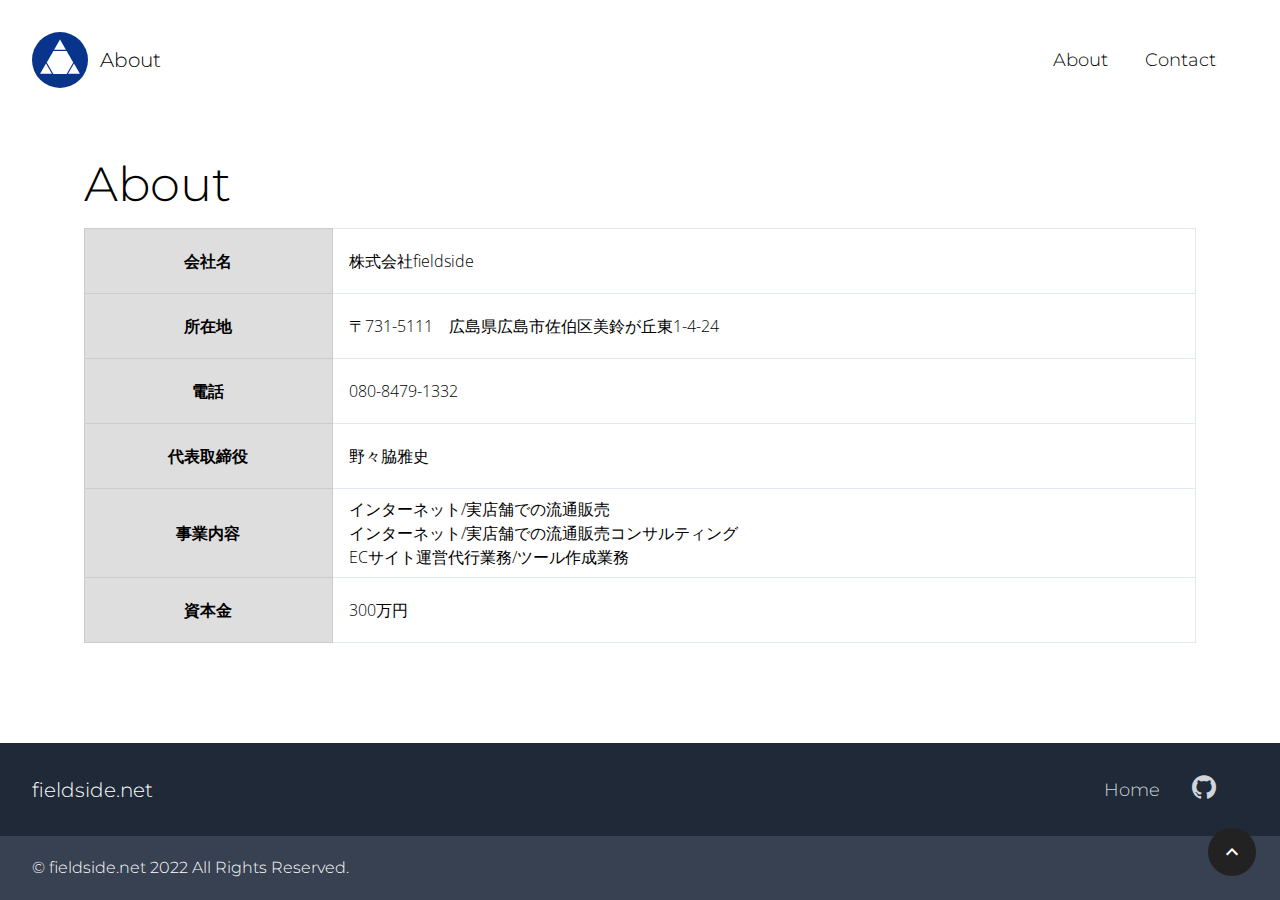
==== about/index.html @ 5f5660fa "publish" ====
<!DOCTYPE html>
<html lang="ja">

<head>

<meta charset="utf-8">
<title>fieldside.net | About</title>
<meta name="viewport" content="width=device-width,initial-scale=1.0">
<link rel="icon" href='/favicon-32x32.png'>

<link href='/css/fa5.min.css' rel="stylesheet" type="text/css">




<link rel="stylesheet" href="/css/style.min.e04a0c0721286edc1d39282bf171d03b2dc2d097d2c0094269122bdcfff6e8dd.css" />


<link href='/css/style.min.css' rel="stylesheet" type="text/css">
<link rel="stylesheet" href='/css/custom.css'>

<meta property="og:site_name" content="fieldside.net" />
<meta property="og:title" content="About | fieldside.net" />
<meta property="og:type" content="website" />
<meta property="og:url" content="http://www.fieldside.net/about/" />
<meta property="og:locale" content="ja_JP" />
<meta name="twitter:card" content="summary_large_image">
<meta property="twitter:title" content="About">


    <meta property="og:image" content="https://raw.githubusercontent.com/opera7133/tella/master/images/tn.png">
    <meta property="og:image:url" content="https://raw.githubusercontent.com/opera7133/tella/master/images/tn.png">

  <meta property="og:description" content="Hugo, the world&#39;s fastest framework for building websites" />
  <meta property="twitter:description" content="Hugo, the world&#39;s fastest framework for building websites" />


</head>

<body class="flex flex-col min-h-screen">
    <main class="flex-grow"><header>
    <div id="overlay">
        <ul class="text-center list-none text-white text-3xl">
            
            <li class="p-2">
                <a href="/about/">
                    <span>About</span>
                </a>
            </li>
            
            <li class="p-2">
                <a href="/contact/">
                    <span>Contact</span>
                </a>
            </li>
            
        </ul>
    </div>
    <nav class="flex items-center justify-between flex-wrap bg-opacity-100 p-8">
        <div class="flex items-center flex-shrink-0 text-xl text-grey-900 mr-6">
            <a href="http://www.fieldside.net"><img alt="Tella Logo"
                    class="h-14 mr-3" src="/img/logo/logo.svg"></a>
            <span>About</span>
        </div>
        <div class="block lg:hidden">
            <div id="hamburgerbtn" class="flex cursor-pointer items-center w-14 h-10 py-2 rounded mopen">
                <span class="top"></span>
                <span class="middle"></span>
                <span class="bottom"></span>
            </div>
        </div>
        <div class="hidden w-full block flex-grow lg:flex lg:items-center lg:w-auto" id="mobileMenu">
            <div class="text-lg lg:flex-grow">
            </div>
            <div class="text-lg">
                
                <a href="/about/"
                    class="duration-200 block mt-4 lg:inline-block lg:mt-0 text-black hover:opacity-60 mr-8">
                    About
                </a>
                
                <a href="/contact/"
                    class="duration-200 block mt-4 lg:inline-block lg:mt-0 text-black hover:opacity-60 mr-8">
                    Contact
                </a>
                
            </div>
        </div>
    </nav>
</header>
<div class="scroll-top rounded-full">
            <span class="icon-keyboard_arrow_up text-2xl"></span>
        </div>
<div class="mx-auto my-10 max-w-6xl">
    <div class="mx-3 col-span-3 lg:col-span-2 px-2">
        <h1 class="title text-5xl mb-4">About</h1>
        <div class="content py-1"><table class="kaisha">
   <tr>
      <th>会社名</th>
      <td>株式会社fieldside</td>
   </tr>
   <tr>
      <th>所在地</th>
      <td>〒731-5111　広島県広島市佐伯区美鈴が丘東1-4-24</td>
   </tr>
   <tr>
      <th>電話</th>
      <td>080-8479-1332</td>
   </tr>
   <tr>
      <th>代表取締役</th>
      <td>野々脇雅史</td>
   </tr>
   <tr>
      <th>事業内容</th>
      <td>
        インターネット/実店舗での流通販売<br>
        インターネット/実店舗での流通販売コンサルティング<br>
        ECサイト運営代行業務/ツール作成業務
      </td>
   </tr>
   <tr>
      <th>資本金</th>
      <td>300万円</td>
   </tr>
</table>
</div>
    </div>
</div>

    </main><footer class="bg-tlgray-100">
    
    <script src="/%20/js/clipboard.min.js"></script>
    <script src="/%20/js/highlight.min.js"></script>
    <script src="/%20/js/highlightjs-line-numbers.min.js"></script>
    <script src="/%20/js/sweetalert2.min.js"></script>
    <script>
        hljs.initHighlightingOnLoad();
        hljs.initLineNumbersOnLoad();
        new ClipboardJS('.url');

        function OnClickURL() {
            Swal.fire({
                icon: 'success',
                title: 'Copied!',
                text: 'Copied the URL and title.'
            })
        }
    </script>
    
    <script>
        function toggleNav() {
            var hamburger = document.getElementById("hamburgerbtn");
            var overlay = document.getElementById("overlay");
            var body = document.body;

            hamburger.addEventListener("click", function () {
                overlay.classList.toggle("open");
                hamburger.classList.toggle("is-open");
                body.classList.toggle("scroll-lock");
            });
        }
        toggleNav();

        document.querySelector('.scroll-top').addEventListener('click', () => {
            document.documentElement.scrollTop = 0;
        });
    </script>
    <link href="https://fonts.googleapis.com/css2?family=Montserrat&family=Open+Sans&display=swap" rel="stylesheet">
    <div class="flex items-center justify-between flex-wrap bg-gray-800 p-8 text-white">
        <div class="items-center text-xl text-grey-900 mr-6">
            fieldside.net
        </div>
        <div class="w-full block flex-grow lg:flex lg:items-center lg:w-auto" id="mobileMenu">
            <div class="text-lg lg:flex-grow">
            </div>
            <div class="flex flex-row items-center text-lg">
                
                <a href="/" class="block mt-4 lg:inline-block lg:mt-0 text-gray-300 hover:text-white mr-8">
                    
                    Home
                    
                </a>
                
                <a href="https://github.com/opera7133/tella" class="block mt-4 lg:inline-block lg:mt-0 text-gray-300 hover:text-white mr-8">
                    
                    <i class='icon-github text-2xl'></i>
                    
                </a>
                
            </div>
        </div>
    </div>
    <div class="copy pl-8 py-5 bg-tlgray-700 text-white text-md">
        &copy; fieldside.net 2022 All Rights Reserved.
    </div>
</footer></body>

</html>
---- css/style.min.e04a0c0721286edc1d39282bf171d03b2dc2d097d2c0094269122bdcfff6e8dd.css ----
*,::before,::after{box-sizing:border-box;border-width:0;border-style:solid;border-color:initial}::before,::after{--tw-content:''}html{line-height:1.5;-webkit-text-size-adjust:100%;-moz-tab-size:4;-o-tab-size:4;tab-size:4;font-family:ui-sans-serif,system-ui,-apple-system,BlinkMacSystemFont,segoe ui,Roboto,helvetica neue,Arial,noto sans,sans-serif,apple color emoji,segoe ui emoji,segoe ui symbol,noto color emoji}body{margin:0;line-height:inherit}hr{height:0;color:inherit;border-top-width:1px}abbr[title]{-webkit-text-decoration:underline dotted;text-decoration:underline dotted}h1,h2,h3,h4,h5,h6{font-size:inherit;font-weight:inherit}a{color:inherit;text-decoration:inherit}b,strong{font-weight:bolder}code,kbd,samp,pre{font-family:ui-monospace,SFMono-Regular,Menlo,Monaco,Consolas,liberation mono,courier new,monospace;font-size:1em}small{font-size:80%}sub,sup{font-size:75%;line-height:0;position:relative;vertical-align:baseline}sub{bottom:-.25em}sup{top:-.5em}table{text-indent:0;border-color:inherit;border-collapse:collapse}button,input,optgroup,select,textarea{font-family:inherit;font-size:100%;line-height:inherit;color:inherit;margin:0;padding:0}button,select{text-transform:none}button,[type=button],[type=reset],[type=submit]{-webkit-appearance:button;background-color:transparent;background-image:none}:-moz-focusring{outline:auto}:-moz-ui-invalid{box-shadow:none}progress{vertical-align:baseline}::-webkit-inner-spin-button,::-webkit-outer-spin-button{height:auto}[type=search]{-webkit-appearance:textfield;outline-offset:-2px}::-webkit-search-decoration{-webkit-appearance:none}::-webkit-file-upload-button{-webkit-appearance:button;font:inherit}summary{display:list-item}blockquote,dl,dd,h1,h2,h3,h4,h5,h6,hr,figure,p,pre{margin:0}fieldset{margin:0;padding:0}legend{padding:0}ol,ul,li,menu{list-style:none;margin:0;padding:0}textarea{resize:vertical}input::-moz-placeholder,textarea::-moz-placeholder{opacity:1;color:#9ca3af}input:-ms-input-placeholder,textarea:-ms-input-placeholder{opacity:1;color:#9ca3af}input::placeholder,textarea::placeholder{opacity:1;color:#9ca3af}button,[role=button]{cursor:pointer}:disabled{cursor:default}img,svg,video,canvas,audio,iframe,embed,object{display:block;vertical-align:middle}img,video{max-width:100%;height:auto}[hidden]{display:none}*,::before,::after{--tw-translate-x:0;--tw-translate-y:0;--tw-rotate:0;--tw-skew-x:0;--tw-skew-y:0;--tw-scale-x:1;--tw-scale-y:1;--tw-transform:translateX(var(--tw-translate-x)) translateY(var(--tw-translate-y)) rotate(var(--tw-rotate)) skewX(var(--tw-skew-x)) skewY(var(--tw-skew-y)) scaleX(var(--tw-scale-x)) scaleY(var(--tw-scale-y));--tw-border-opacity:1;border-color:rgb(229 231 235/var(--tw-border-opacity));--tw-ring-offset-shadow:0 0 #0000;--tw-ring-shadow:0 0 #0000;--tw-shadow:0 0 #0000;--tw-shadow-colored:0 0 #0000}.container{width:100%}@media(min-width:640px){.container{max-width:640px}}@media(min-width:768px){.container{max-width:768px}}@media(min-width:1024px){.container{max-width:1024px}}@media(min-width:1280px){.container{max-width:1280px}}@media(min-width:1536px){.container{max-width:1536px}}.pointer-events-none{pointer-events:none}.relative{position:relative}.col-span-3{grid-column:span 3/span 3}.col-span-1{grid-column:span 1/span 1}.m-2{margin:.5rem}.m-3{margin:.75rem}.mx-auto{margin-left:auto;margin-right:auto}.my-10{margin-top:2.5rem;margin-bottom:2.5rem}.mx-3{margin-left:.75rem;margin-right:.75rem}.my-2{margin-top:.5rem;margin-bottom:.5rem}.my-4{margin-top:1rem;margin-bottom:1rem}.my-5{margin-top:1.25rem;margin-bottom:1.25rem}.mx-2{margin-left:.5rem;margin-right:.5rem}.ml-2{margin-left:.5rem}.mb-4{margin-bottom:1rem}.mr-2{margin-right:.5rem}.mt-1{margin-top:.25rem}.mb-3{margin-bottom:.75rem}.mr-6{margin-right:1.5rem}.mt-4{margin-top:1rem}.mr-8{margin-right:2rem}.mr-3{margin-right:.75rem}.mt-3{margin-top:.75rem}.mb-2{margin-bottom:.5rem}.block{display:block}.flex{display:flex}.inline-flex{display:inline-flex}.grid{display:grid}.hidden{display:none}.h-14{height:3.5rem}.h-auto{height:auto}.h-10{height:2.5rem}.min-h-screen{min-height:100vh}.w-full{width:100%}.w-14{width:3.5rem}.w-auto{width:auto}.max-w-6xl{max-width:72rem}.max-w-7xl{max-width:80rem}.max-w-full{max-width:100%}.flex-shrink-0{flex-shrink:0}.flex-grow{flex-grow:1}.transform{transform:var(--tw-transform)}.cursor-pointer{cursor:pointer}.cursor-auto{cursor:auto}.list-none{list-style-type:none}.grid-cols-2{grid-template-columns:repeat(2,minmax(0,1fr))}.grid-cols-1{grid-template-columns:repeat(1,minmax(0,1fr))}.flex-row{flex-direction:row}.flex-col{flex-direction:column}.flex-wrap{flex-wrap:wrap}.content-center{align-content:center}.items-center{align-items:center}.justify-center{justify-content:center}.justify-between{justify-content:space-between}.gap-2{gap:.5rem}.gap-3{gap:.75rem}.rounded-full{border-radius:9999px}.rounded{border-radius:.25rem}.border{border-width:1px}.border-0{border-width:0}.border-r{border-right-width:1px}.border-b{border-bottom-width:1px}.border-l{border-left-width:1px}.border-gray-600{--tw-border-opacity:1;border-color:rgb(75 85 99/var(--tw-border-opacity))}.border-white{--tw-border-opacity:1;border-color:rgb(255 255 255/var(--tw-border-opacity))}.border-blue-600{--tw-border-opacity:1;border-color:rgb(37 99 235/var(--tw-border-opacity))}.border-gray-400{--tw-border-opacity:1;border-color:rgb(156 163 175/var(--tw-border-opacity))}.border-gray-200{--tw-border-opacity:1;border-color:rgb(229 231 235/var(--tw-border-opacity))}.bg-red-600{--tw-bg-opacity:1;background-color:rgb(220 38 38/var(--tw-bg-opacity))}.bg-gray-800{--tw-bg-opacity:1;background-color:rgb(31 41 55/var(--tw-bg-opacity))}.bg-tlgray-700{--tw-bg-opacity:1;background-color:rgb(55 65 81/var(--tw-bg-opacity))}.bg-white{--tw-bg-opacity:1;background-color:rgb(255 255 255/var(--tw-bg-opacity))}.bg-blue-600{--tw-bg-opacity:1;background-color:rgb(37 99 235/var(--tw-bg-opacity))}.bg-tlgray-800{--tw-bg-opacity:1;background-color:rgb(31 41 55/var(--tw-bg-opacity))}.bg-tlgray-200{--tw-bg-opacity:1;background-color:rgb(229 231 235/var(--tw-bg-opacity))}.bg-gray-200{--tw-bg-opacity:1;background-color:rgb(229 231 235/var(--tw-bg-opacity))}.bg-opacity-100{--tw-bg-opacity:1}.p-8{padding:2rem}.p-2{padding:.5rem}.p-0{padding:0}.p-1{padding:.25rem}.p-6{padding:1.5rem}.p-3{padding:.75rem}.p-4{padding:1rem}.px-2{padding-left:.5rem;padding-right:.5rem}.py-1{padding-top:.25rem;padding-bottom:.25rem}.px-1{padding-left:.25rem;padding-right:.25rem}.py-4{padding-top:1rem;padding-bottom:1rem}.py-3{padding-top:.75rem;padding-bottom:.75rem}.py-2{padding-top:.5rem;padding-bottom:.5rem}.py-5{padding-top:1.25rem;padding-bottom:1.25rem}.px-5{padding-left:1.25rem;padding-right:1.25rem}.px-6{padding-left:1.5rem;padding-right:1.5rem}.py-6{padding-top:1.5rem;padding-bottom:1.5rem}.px-4{padding-left:1rem;padding-right:1rem}.py-10{padding-top:2.5rem;padding-bottom:2.5rem}.px-8{padding-left:2rem;padding-right:2rem}.pl-8{padding-left:2rem}.pl-4{padding-left:1rem}.pb-5{padding-bottom:1.25rem}.text-center{text-align:center}.text-4xl{font-size:2.25rem;line-height:2.5rem}.text-2xl{font-size:1.5rem;line-height:2rem}.text-5xl{font-size:3rem;line-height:1}.text-xl{font-size:1.25rem;line-height:1.75rem}.text-lg{font-size:1.125rem;line-height:1.75rem}.text-3xl{font-size:1.875rem;line-height:2.25rem}.text-base{font-size:1rem;line-height:1.5rem}.text-sm{font-size:.875rem;line-height:1.25rem}.font-bold{font-weight:700}.leading-4{line-height:1rem}.leading-normal{line-height:1.5}.text-white{--tw-text-opacity:1;color:rgb(255 255 255/var(--tw-text-opacity))}.text-gray-300{--tw-text-opacity:1;color:rgb(209 213 219/var(--tw-text-opacity))}.text-black{--tw-text-opacity:1;color:rgb(0 0 0/var(--tw-text-opacity))}.text-blue-600{--tw-text-opacity:1;color:rgb(37 99 235/var(--tw-text-opacity))}.text-gray-900{--tw-text-opacity:1;color:rgb(17 24 39/var(--tw-text-opacity))}.text-gray-700{--tw-text-opacity:1;color:rgb(55 65 81/var(--tw-text-opacity))}.text-gray-600{--tw-text-opacity:1;color:rgb(75 85 99/var(--tw-text-opacity))}.shadow-md{--tw-shadow:0 4px 6px -1px rgb(0 0 0 / 0.1), 0 2px 4px -2px rgb(0 0 0 / 0.1);--tw-shadow-colored:0 4px 6px -1px var(--tw-shadow-color), 0 2px 4px -2px var(--tw-shadow-color);box-shadow:var(--tw-ring-offset-shadow,0 0 #0000),var(--tw-ring-shadow,0 0 #0000),var(--tw-shadow)}.transition-colors{transition-property:background-color,border-color,color,fill,stroke;transition-timing-function:cubic-bezier(.4,0,.2,1);transition-duration:150ms}.duration-300{transition-duration:300ms}.duration-200{transition-duration:200ms}.duration-100{transition-duration:100ms}.duration-500{transition-duration:500ms}.hover\:-translate-y-1:hover{--tw-translate-y:-0.25rem;transform:var(--tw-transform)}.hover\:border-black:hover{--tw-border-opacity:1;border-color:rgb(0 0 0/var(--tw-border-opacity))}.hover\:border-blue-700:hover{--tw-border-opacity:1;border-color:rgb(29 78 216/var(--tw-border-opacity))}.hover\:bg-gray-400:hover{--tw-bg-opacity:1;background-color:rgb(156 163 175/var(--tw-bg-opacity))}.hover\:text-black:hover{--tw-text-opacity:1;color:rgb(0 0 0/var(--tw-text-opacity))}.hover\:text-white:hover{--tw-text-opacity:1;color:rgb(255 255 255/var(--tw-text-opacity))}.hover\:text-blue-700:hover{--tw-text-opacity:1;color:rgb(29 78 216/var(--tw-text-opacity))}.hover\:opacity-60:hover{opacity:.6}.hover\:opacity-80:hover{opacity:.8}.hover\:shadow-lg:hover{--tw-shadow:0 10px 15px -3px rgb(0 0 0 / 0.1), 0 4px 6px -4px rgb(0 0 0 / 0.1);--tw-shadow-colored:0 10px 15px -3px var(--tw-shadow-color), 0 4px 6px -4px var(--tw-shadow-color);box-shadow:var(--tw-ring-offset-shadow,0 0 #0000),var(--tw-ring-shadow,0 0 #0000),var(--tw-shadow)}.hover\:shadow-md:hover{--tw-shadow:0 4px 6px -1px rgb(0 0 0 / 0.1), 0 2px 4px -2px rgb(0 0 0 / 0.1);--tw-shadow-colored:0 4px 6px -1px var(--tw-shadow-color), 0 2px 4px -2px var(--tw-shadow-color);box-shadow:var(--tw-ring-offset-shadow,0 0 #0000),var(--tw-ring-shadow,0 0 #0000),var(--tw-shadow)}.focus\:border-gray-500:focus{--tw-border-opacity:1;border-color:rgb(107 114 128/var(--tw-border-opacity))}.focus\:bg-white:focus{--tw-bg-opacity:1;background-color:rgb(255 255 255/var(--tw-bg-opacity))}.focus\:outline-none:focus{outline:2px solid transparent;outline-offset:2px}@media(prefers-color-scheme:dark){.dark\:border-gray-600{--tw-border-opacity:1;border-color:rgb(75 85 99/var(--tw-border-opacity))}}@media(min-width:768px){.md\:grid-cols-2{grid-template-columns:repeat(2,minmax(0,1fr))}.md\:py-10{padding-top:2.5rem;padding-bottom:2.5rem}}@media(min-width:1024px){.lg\:col-span-2{grid-column:span 2/span 2}.lg\:mt-0{margin-top:0}.lg\:inline-block{display:inline-block}.lg\:flex{display:flex}.lg\:hidden{display:none}.lg\:h-44{height:11rem}.lg\:w-auto{width:auto}.lg\:max-w-full{max-width:100%}.lg\:flex-grow{flex-grow:1}.lg\:grid-cols-3{grid-template-columns:repeat(3,minmax(0,1fr))}.lg\:items-center{align-items:center}.lg\:border-l-0{border-left-width:0}.lg\:border-t{border-top-width:1px}.lg\:border-gray-400{--tw-border-opacity:1;border-color:rgb(156 163 175/var(--tw-border-opacity))}.lg\:py-1{padding-top:.25rem;padding-bottom:.25rem}.lg\:px-0{padding-left:0;padding-right:0}.lg\:text-2xl{font-size:1.5rem;line-height:2rem}}
---- css/style.min.css ----
@font-face{font-family:icomoon;src:url(./fonts/icomoon.ttf?k0g81o) format('truetype'),url(./fonts/icomoon.woff?k0g81o) format('woff'),url(./fonts/icomoon.svg?k0g81o#icomoon) format('svg');font-weight:400;font-style:normal;font-display:block}[class*=" icon-"],[class^=icon-]{font-family:icomoon!important;speak:never;font-style:normal;font-weight:400;font-variant:normal;text-transform:none;line-height:1;-webkit-font-smoothing:antialiased;-moz-osx-font-smoothing:grayscale}.icon-facebook:before{content:"\f09a"}.icon-get-pocket:before{content:"\f265"}.icon-line:before{content:"\e90e"}.icon-hatenabookmark:before{content:"\e90f"}.icon-discord:before{content:"\e907"}.icon-email:before{content:"\e902"}.icon-message:before{content:"\e900"}.icon-create:before{content:"\e901"}.icon-access_time:before{content:"\e903"}.icon-file_download:before{content:"\e90b"}.icon-folder:before{content:"\e908"}.icon-desktop_windows:before{content:"\e906"}.icon-keyboard_arrow_left:before{content:"\e904"}.icon-keyboard_arrow_right:before{content:"\e905"}.icon-keyboard_arrow_up:before{content:"\e90d"}.icon-remove_red_eye:before{content:"\e90c"}.icon-person:before{content:"\e90a"}.icon-lightbulb_outline:before{content:"\e909"}.icon-price-tag:before{content:"\e935"}.icon-sphere:before{content:"\e9c9"}.icon-link:before{content:"\e9cb"}.icon-twitter:before{content:"\ea96"}.icon-youtube:before{content:"\ea9d"}.icon-github:before{content:"\eab0"}body{font-family:Montserrat,"Noto Sans JP",sans-serif;font-weight:300}html{scroll-behavior:smooth}@keyframes ScaleAni{0%{transform:scale(.9)}100%{transform:scale(1)}}.swiper-slide .s-fade-txt{position:absolute;top:50%;left:50%;transform:translate(-50%,-50%);opacity:0}.swiper-slide .s-fade-txt{animation:FadeAni .5s ease 1s 1 normal both}@keyframes FadeAni{0%{opacity:0}100%{opacity:1}}.wrap{overflow:hidden}.swiper-wrapper img{width:100%;height:85vh;object-fit:cover}.active{display:block!important}.slide-wrap img{width:100%;height:85vh;object-fit:cover}.slide-class{margin:0 auto}.animation-slide{position:relative}.swiper-button-next:after,.swiper-button-prev:after,.swiper-conteiner-rtl{color:#fff}.swiper-pagination-bullet{background:#fff}.mopen{float:left;display:block;background:rgba(255,255,255,0);position:relative;z-index:1000}.mopen span{transition:all .3s;transform:rotate(0);width:50px;height:2px;display:block;background:#000;position:absolute;left:50%;top:50%;margin-left:-25px}.mopen .top{transform:translateY(-17px)}.mopen .bottom{transform:translateY(17px)}.mopen.is-open span{background:#fff}.mopen.is-open .middle{background:rgba(255,255,255,0)}.mopen.is-open .top{transform:rotate(-45deg) translateY(0)}.mopen.is-open .bottom{transform:rotate(45deg) translateY(0)}#overlay{visibility:hidden;display:flex;transition:.3s linear;position:absolute;z-index:900;align-items:center;justify-content:center;left:0;top:0;width:100%;height:100%;background:#222;opacity:0}#overlay.open{visibility:visible;opacity:.95}body.scroll-lock{position:fixed;left:0;right:0;top:0;bottom:0}.scroll-top{background-color:#222;text-align:center;color:#fff;position:fixed;right:1.5rem;bottom:1.5rem;width:3rem;height:3rem;display:flex;flex-direction:column;z-index:1000;padding-top:.75em;padding-bottom:.75em;cursor:pointer}.content li li{margin-left:.8em;font-size:.9em}.content{margin-bottom:3em;font-family:"Open Sans",sans-serif}.content li{font-size:1.1em;padding-top:.25rem;padding-bottom:.25rem}.content a{color:#007bff}.content a:hover{text-decoration:underline}.content p{padding-top:.25rem;padding-bottom:.25rem;font-size:1.1em;letter-spacing:.03em}.content h1,.content h2,.content h3,.content h4,.content h5,.content h6{margin:3em 0 .25em}.content h1+h2,.content h2+h3,.content h2+h4,.content h3+h4,.content h3+h5,.content h4+h5,.content h4+h6,.content h5+h6{margin-top:1em}.content h1{font-size:2.25rem}.content h2{padding-top:.55em;padding-bottom:.5em;padding-left:.5em;background-color:#f6f6f6;border-left:4px solid #222;font-weight:700;font-size:1.55em}.content h3{font-size:1.4rem;padding-bottom:.25em;border-bottom:2px solid #222;font-weight:700}.content h4{font-size:1.25rem}.content h5{font-size:1.125rem}.content h6{font-size:1rem}.content b{font-style:bold}.content blockquote{background-color:#edf2f7;padding:.5rem 1rem}.content table:not(.hljs-ln){display:table;border-collapse:collapse;border-spacing:2px;table-layout:auto}.content th{padding:.5rem 1rem;display:table-cell;text-align:-internal-center}.content td:not(.hljs-ln-line){padding:.5rem 1rem;box-sizing:border-box;border:1px solid #e2e8f0;display:table-cell;text-align:-internal-center}.content tr{display:table-row}.content thead{display:table-header-group}.sans{font-family:"Open Sans",sans-serif}pre{padding:.5rem;max-width:72em;overflow:auto}code,kbd,samp{font-family:Menlo,Monaco,Consolas,"Liberation Mono","Courier New",monospace;font-size:1em}ol{margin-left:1em;list-style-type:decimal}.footnotes{margin-top:1rem}blockquote{margin:.8rem 0}iframe{margin:.8rem 0}.s_video_simple{margin:.8rem 0}table:not(.hljs-ln){margin-bottom:.8rem}.highlight{margin-bottom:.8rem}ul{margin-left:.4rem;list-style:inside}b,strong{font-weight:700}input[type=text],textarea{width:100%;max-width:72em;margin-bottom:.5em;margin-top:.5em}input,textarea{-webkit-appearance:none}.pagination{display:flex;list-style:none;border-radius:.25rem;margin:20px 0;padding:0;justify-content:center}.page-link{position:relative;display:block;padding:.75rem 1rem;margin-left:-1px;line-height:1.25;border:1px solid #dee2e6}.homepage .page-link,.listing .page-link{background-color:#fff}.page-item.disabled .page-link{color:#6c757d;pointer-events:none;cursor:auto;background-color:#fff;border-color:#dee2e6}.page-item.active .page-link{z-index:1}#TableOfContents>ul{border:1px solid #999;border-radius:3px;padding:.5em 1em;line-height:2}#TableOfContents>ul:before{content:"Table of Contents";text-align:center;font-size:1.5em;font-weight:400}#TableOfContents ul{list-style-type:none}#TableOfContents li{padding-top:0}#TableOfContents li>ul{padding-left:1em;width:100%}#TableOfContents a{display:block;border-bottom:dashed 1px #d3d3d3}.hljs-ln-code{padding-left:.8em!important}::-webkit-scrollbar{width:10px}::-webkit-scrollbar-track{border-radius:8px;box-shadow:inset 0 0 5px rgba(0,0,0,.1)}::-webkit-scrollbar-thumb{background-color:#121212;border-radius:10px;box-shadow:0 0 0 1px #121212}.share-button{padding-top:10px;padding-bottom:8px;transition:all .3s}.share-button:hover{opacity:.7}.twitter{background-color:#1da1f2}.line{background-color:#00c300}.facebook{background-color:#3b5998}.pocket{background-color:#ef4056}.hatena{background-color:#00a4de}.url{background-color:#222}
---- css/custom.css ----
/*
 This CSS file is used to override the existing styles of the theme.
 You can change the article headings, fonts, colors, etc.
*/
.kaisha {
width: 100%;
}

.kaisha th,
.kaisha td {
border: 1px solid #ccc;
padding: 20px;
}

.kaisha th {
font-weight: bold;
background-color: #dedede; 
}

@media screen and (max-width: 767px) {
.kaisha,
.kaisha tr,
.kaisha td,
.kaisha th {display:block;}
.kaisha th {width:auto;}
}
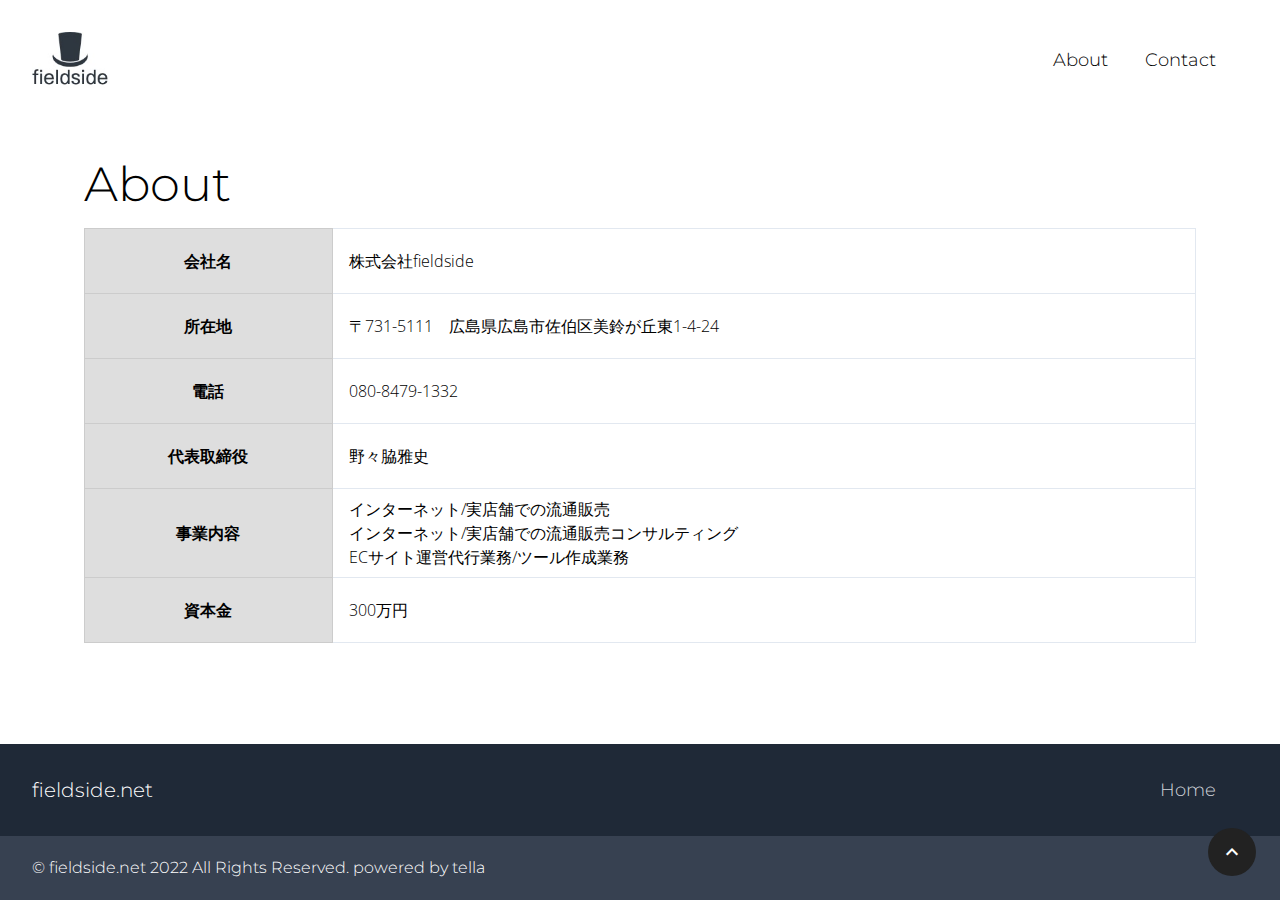
==== commit 9fef0b1d: "publish" ====
--- a/about/index.html
+++ b/about/index.html
@@ -28,11 +28,11 @@
 <meta property="twitter:title" content="About">
 
 
-    <meta property="og:image" content="https://raw.githubusercontent.com/opera7133/tella/master/images/tn.png">
-    <meta property="og:image:url" content="https://raw.githubusercontent.com/opera7133/tella/master/images/tn.png">
+    <meta property="og:image" content="http://www.fieldside.net">
+    <meta property="og:image:url" content="http://www.fieldside.net">
 
-  <meta property="og:description" content="Hugo, the world&#39;s fastest framework for building websites" />
-  <meta property="twitter:description" content="Hugo, the world&#39;s fastest framework for building websites" />
+  <meta property="og:description" content="企業情報" />
+  <meta property="twitter:description" content="企業情報" />
 
 
 </head>
@@ -58,9 +58,9 @@
     </div>
     <nav class="flex items-center justify-between flex-wrap bg-opacity-100 p-8">
         <div class="flex items-center flex-shrink-0 text-xl text-grey-900 mr-6">
-            <a href="http://www.fieldside.net"><img alt="Tella Logo"
-                    class="h-14 mr-3" src="/img/logo/logo.svg"></a>
-            <span>About</span>
+            <a href="http://www.fieldside.net"><img alt="fieldside"
+                    class="h-14 mr-3" src="/img/logo/logo.jpeg"></a>
+             
         </div>
         <div class="block lg:hidden">
             <div id="hamburgerbtn" class="flex cursor-pointer items-center w-14 h-10 py-2 rounded mopen">
@@ -182,18 +182,14 @@
                     
                 </a>
                 
-                <a href="https://github.com/opera7133/tella" class="block mt-4 lg:inline-block lg:mt-0 text-gray-300 hover:text-white mr-8">
-                    
-                    <i class='icon-github text-2xl'></i>
-                    
-                </a>
-                
             </div>
         </div>
     </div>
     <div class="copy pl-8 py-5 bg-tlgray-700 text-white text-md">
         &copy; fieldside.net 2022 All Rights Reserved.
+        <span>powered by <a href="https://github.com/opera7133/tella" target="_blank">tella</a></span>
     </div>
-</footer></body>
+</footer>
+</body>
 
 </html>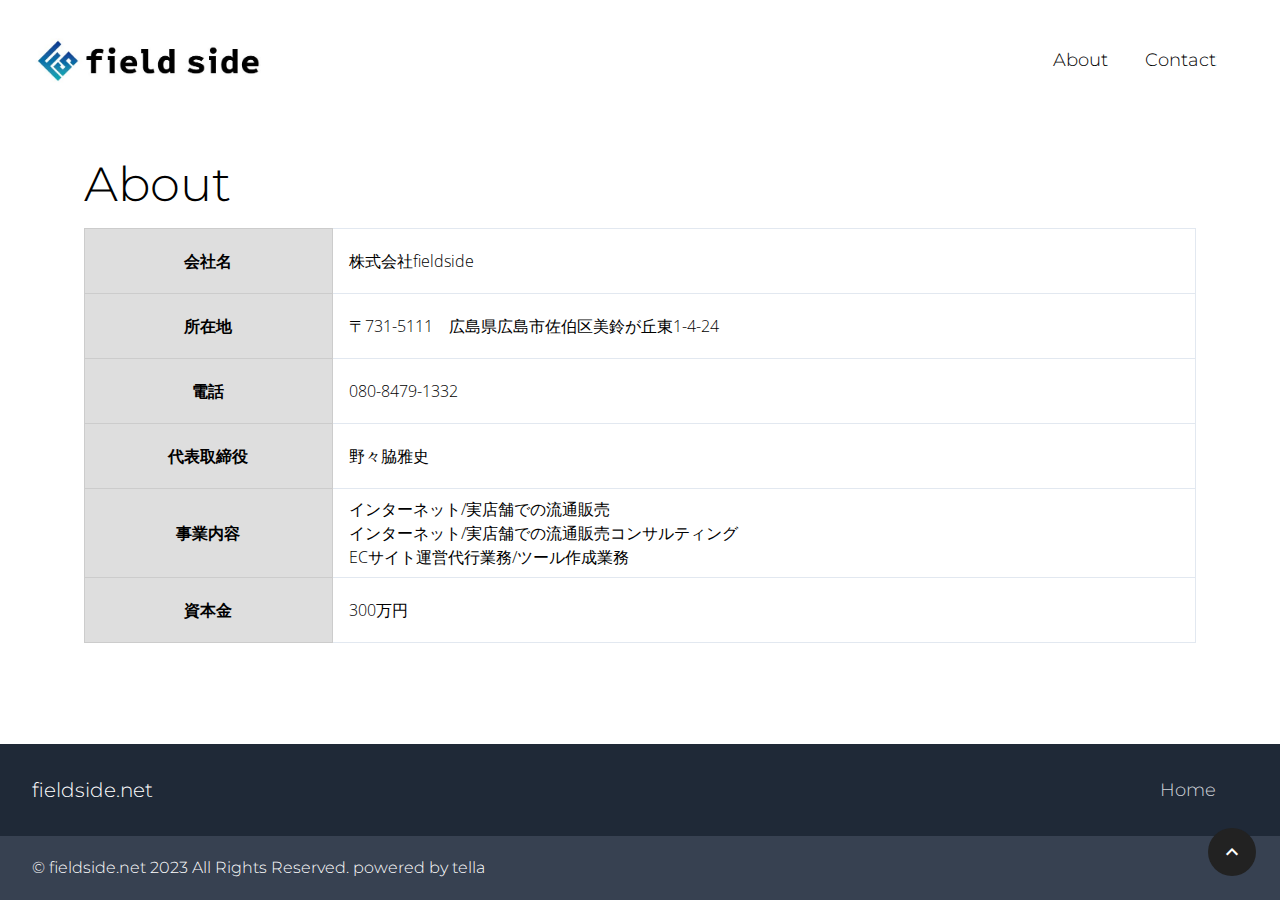
==== commit 79fb3a2a: "publish" ====
--- a/about/index.html
+++ b/about/index.html
@@ -186,7 +186,7 @@
         </div>
     </div>
     <div class="copy pl-8 py-5 bg-tlgray-700 text-white text-md">
-        &copy; fieldside.net 2022 All Rights Reserved.
+        &copy; fieldside.net 2023 All Rights Reserved.
         <span>powered by <a href="https://github.com/opera7133/tella" target="_blank">tella</a></span>
     </div>
 </footer>
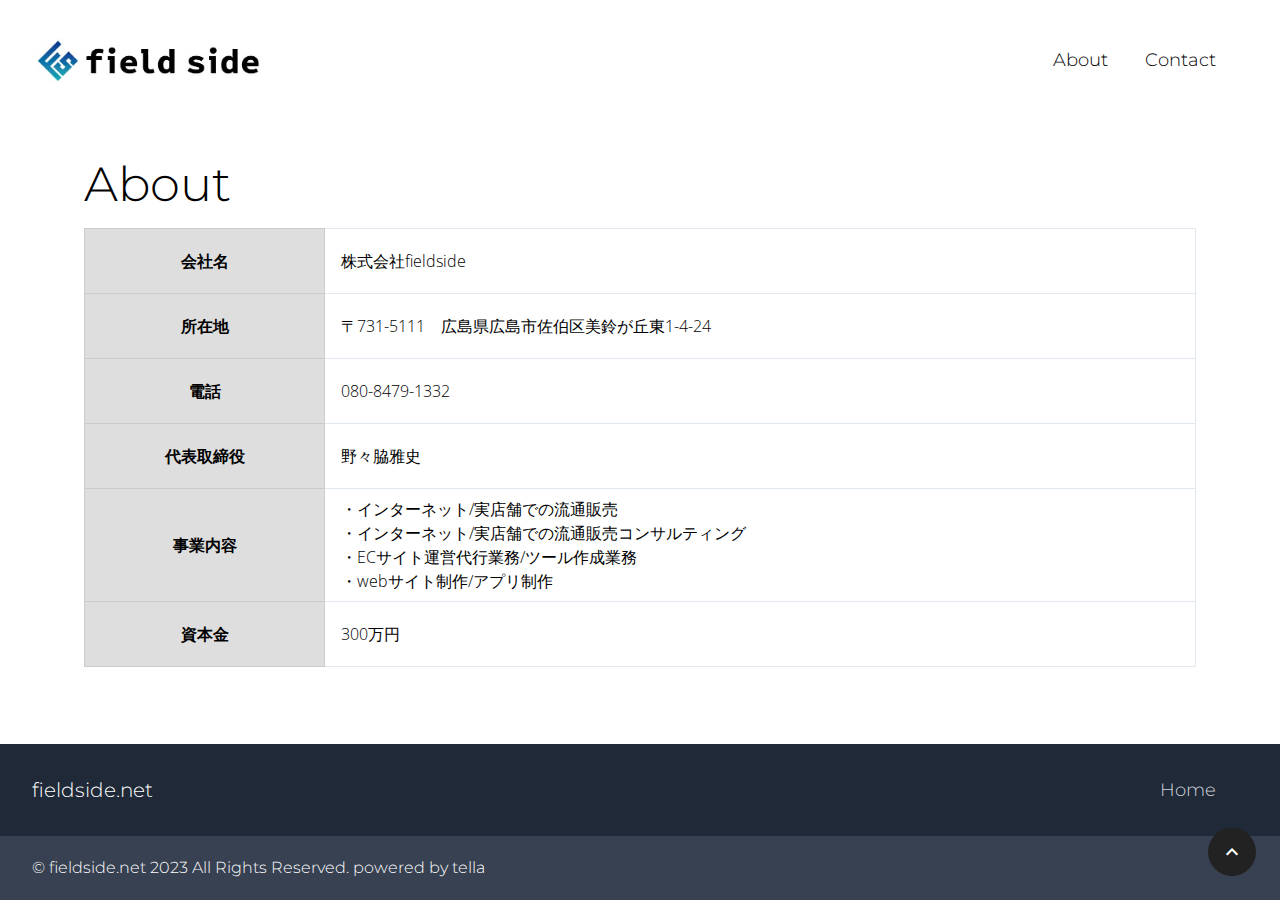
==== commit 1c4e5dcc: "publish" ====
--- a/about/index.html
+++ b/about/index.html
@@ -114,9 +114,10 @@
    <tr>
       <th>事業内容</th>
       <td>
-        インターネット/実店舗での流通販売<br>
-        インターネット/実店舗での流通販売コンサルティング<br>
-        ECサイト運営代行業務/ツール作成業務
+        ・インターネット/実店舗での流通販売<br>
+        ・インターネット/実店舗での流通販売コンサルティング<br>
+        ・ECサイト運営代行業務/ツール作成業務<br>
+        ・webサイト制作/アプリ制作
       </td>
    </tr>
    <tr>
